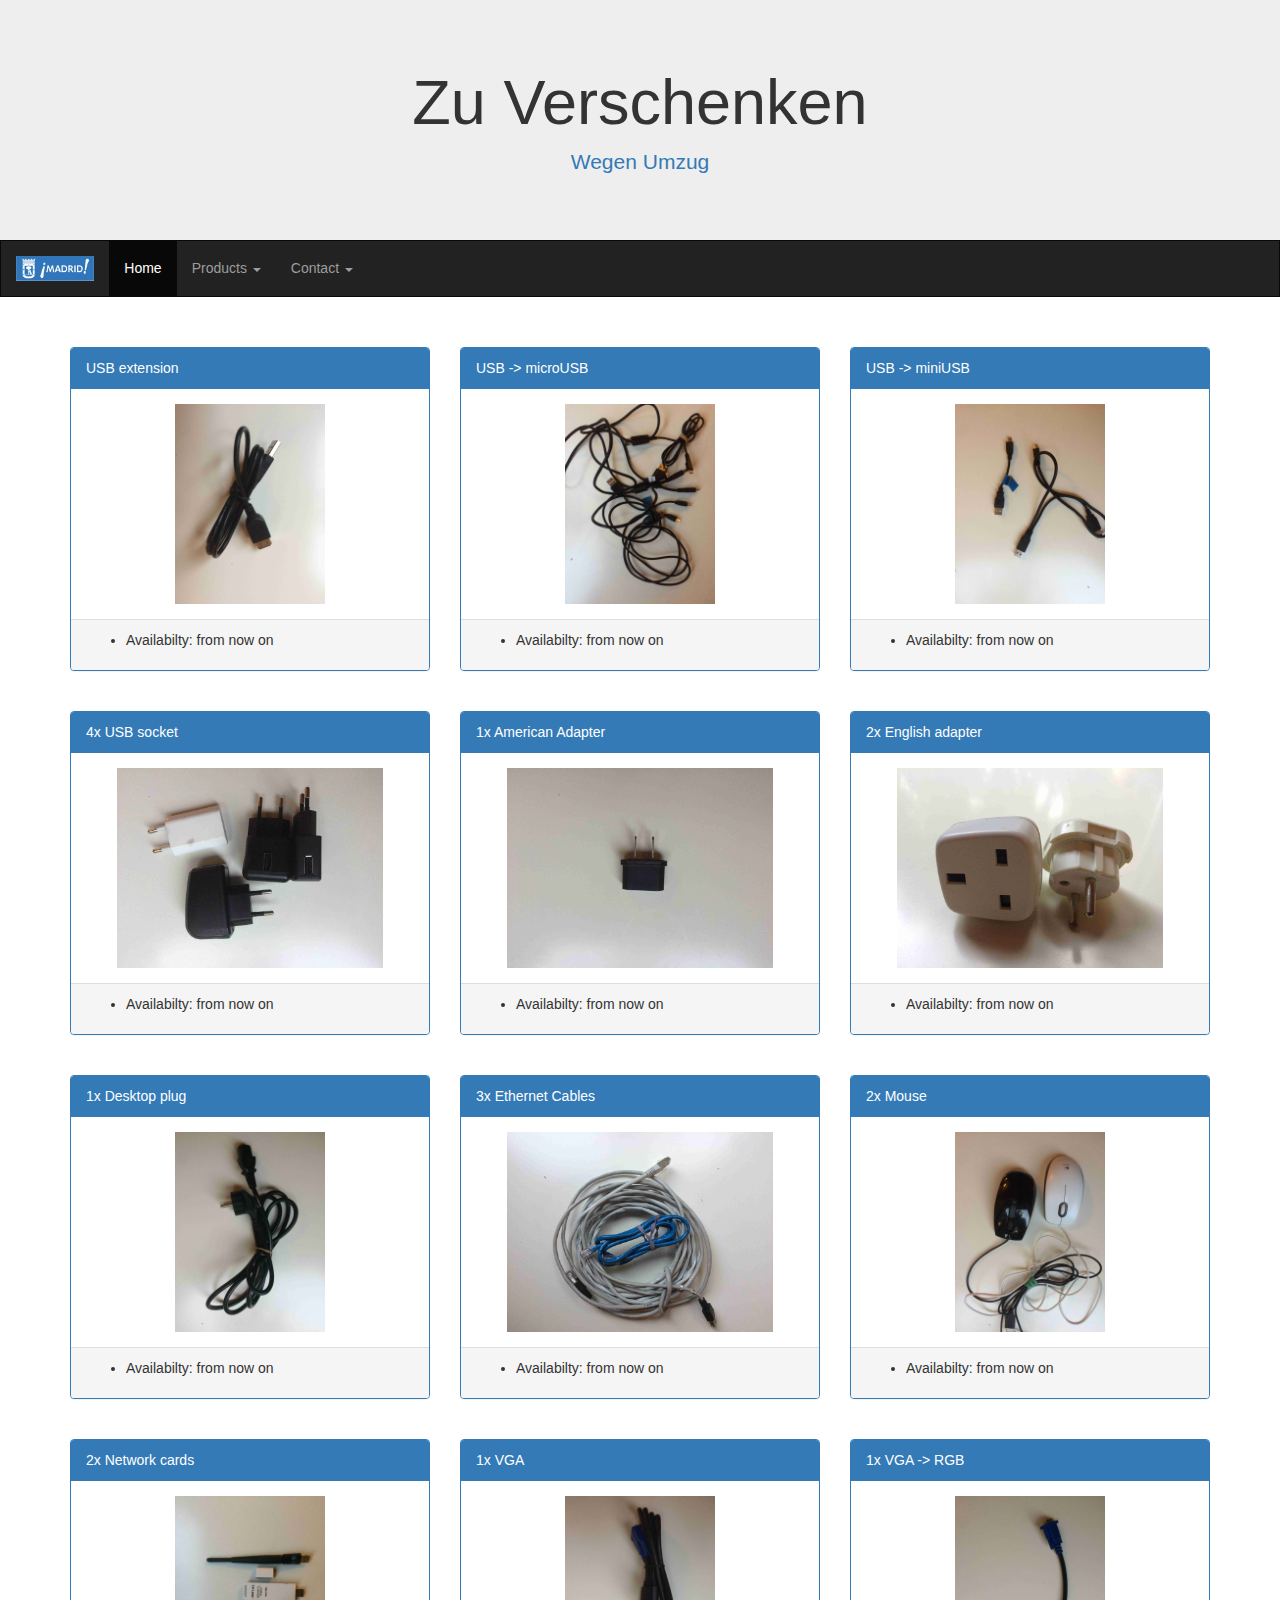
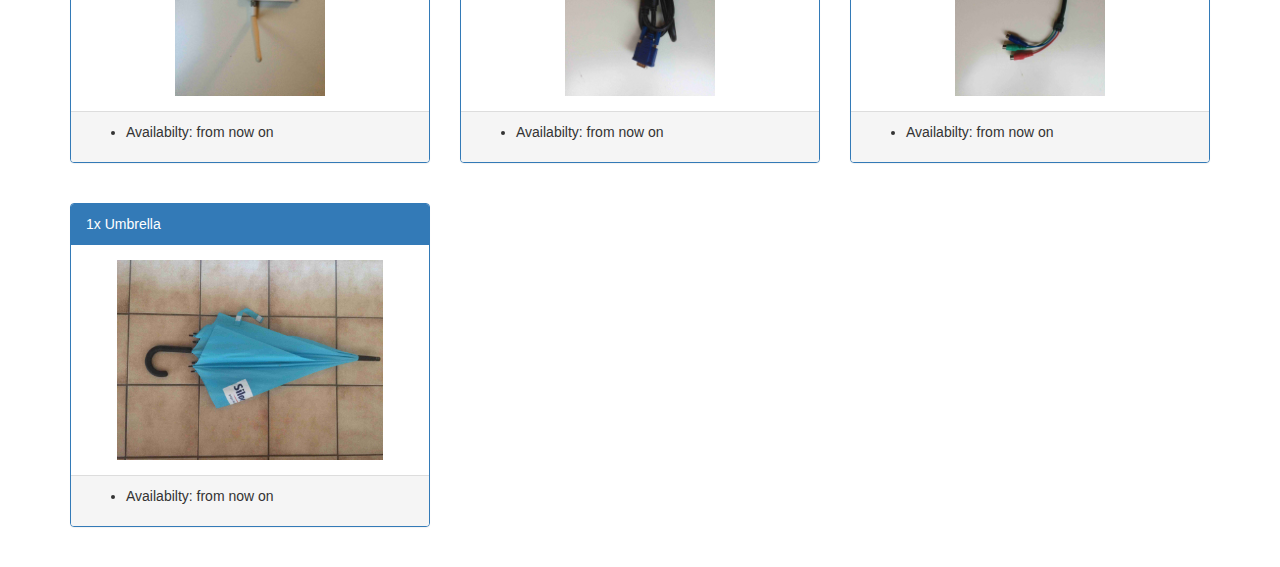
==== cablesandothers.html @ 97c39585 "first version" ====
<!DOCTYPE html>
<html lang="en">
<head>
  <title>I am moving out</title>
  <meta charset="utf-8">
  <meta name="viewport" content="width=device-width, initial-scale=1">
<!--  
  <link rel="stylesheet" href="css/bootstrap.min.css"/>
  <link rel="stylesheet" href="css/style.css" />
  <script src="js/bootstrap.min.js"></script>
  <script src="js/jquery.min.js"></script>
  <script src="js/javascript.js"> </script>
-->
  <link rel="stylesheet" href="https://maxcdn.bootstrapcdn.com/bootstrap/3.3.7/css/bootstrap.min.css"/> 
  <link rel="stylesheet" href="css/style.css" />
  <script src="https://ajax.googleapis.com/ajax/libs/jquery/3.2.1/jquery.min.js"></script>
  <script src="https://maxcdn.bootstrapcdn.com/bootstrap/3.3.7/js/bootstrap.min.js"></script>  
  <script src="js/javascript.js"> </script>

</head>
<body>
<div class="jumbotron">
  <div class="container text-center">
     <h1>Zu Verschenken</h1>
     <p>  
        <a href="https://goo.gl/maps/SgiB8LWUz9N2" 
           data-toogle="tooptip" title="My trip">Wegen Umzug</a>
     </p>


 </div>
</div>

<nav class="navbar navbar-inverse">
  <div class="container-fluid">
    <div class="navbar-header">
      <button type="button" class="navbar-toggle" data-toggle="collapse" data-target="#myNavbar">
        <span class="icon-bar"><!-- --></span>
        <span class="icon-bar"><!-- --></span>
        <span class="icon-bar"><!-- --></span>                        
      </button>
      <a class="navbar-brand" href="images/madrid.jpg">
          <img src="images/logo-madrid.jpg" data-toggle="tooltip" 
               title="GranVia"  style="height:25px" alt="My Logo">
      </a>
    </div>
    <div class="collapse navbar-collapse" id="myNavbar">
      <ul class="nav navbar-nav">
        <li class="active"><a  data-toggle="tooltip" title="Home"
            href="index.html">Home</a>
        </li>
	<li class="dropdown">
	   <a class="dropdown-toggle" data-toggle="dropdown" 
              title="Products"
              href="#">Products
	      <span class="caret"><!-- --></span></a>
	   <ul class="dropdown-menu">
	      <li><a href="#USB_extension">1x USB extension</a></li>
              <li><a href="#USB_microUSB">5x USB -> micro USB</a></li>
              <li><a href="#USB_miniUSB">2x USB -> mini USB</a></li>
	      <li><a href="#USB_sockets">4x USB sockets</a></li>
	      <li><a href="#american_adapter">1x American adapter</a></li>
	      <li><a href="#english_adapter">2x English adapter</a></li>
              <li><a href="#desktop_plug">1x Desktop plug</a></li>
	      <li><a href="#ethernet_cables">3x Ethernet cables</a></li>
	      <li><a href="#mouse">2x Mouse</a></li>
	      <li><a href="#network_cards">2x Network cards</a></li>
              <li><a href="#vga2rgb">1x VGA -> RGB</a></li>
	      <li><a href="#vga">1x VGA</a></li>
	      <li><a href="#umbrella">Umbrella</a></li>
	   </ul>
	</li>
	<li class="dropdown">
	   <a class="dropdown-toggle" data-toggle="dropdown" 
              title="Contact"
              href="#">Contact
	      <span class="caret"><!-- --></span></a>
	   <ul class="dropdown-menu">
	      <li><a>paulaperezrubio[at]gmail.com</a></li>
	      <li><a>paula.perez-rubio[at]ur.de</a></li>
	   </ul>
	</li>
      </ul>
    </div>
  </div>
</nav>

<div class="container">    
   <div class="row">
      <div class="col-sm-4">
	 <div class="panel panel-primary" id="USB_extension">
	    <div class="panel-heading" title="USB extension">USB extension</div>
	    <div class="panel-body">
	       <img src="images/cables/USB_extension.jpg" 
                    class="img-responsive" alt="NOimage">
	    </div>
	    <div class="panel-footer">
		 <ul>
		     <li>Availabilty: from now on</li>
 	         </ul>
	    </div> 
	 </div>
      </div> 
      <div class="col-sm-4">
	 <div class="panel panel-primary" id="USB_microUSB">
            <div class="panel-heading" title="USB microUSB">USB -> microUSB</div>
	    <div class="panel-body">
	       <img src="images/cables/USB_microUSB.jpg" 
                    class="img-responsive" alt="NOimage">
	    </div>
	    <div class="panel-footer">
		 <ul>
		     <li>Availabilty: from now on</li>
 	         </ul>
	    </div> 
	 </div>
      </div> 
      <div class="col-sm-4">
	 <div class="panel panel-primary" id="USB_miniUSB">
            <div class="panel-heading" title="Black stories">USB -> miniUSB</div>
	    <div class="panel-body">
	       <img src="images/cables/USB_miniUSB.jpg" 
                    class="img-responsive" alt="NOimage">
	    </div>
	    <div class="panel-footer">
		 <ul>
		     <li>Availabilty: from now on</li>
 	         </ul>
	    </div> 
	 </div>
      </div> 
   </div>
</div><br>

<div class="container">    
   <div class="row">
      <div class="col-sm-4">
	 <div class="panel panel-primary" id="USB_socket">
	    <div class="panel-heading" title="USB socket">4x USB socket</div>
	    <div class="panel-body">
	       <img src="images/cables/USB_socket.jpg" 
                    class="img-responsive" alt="NOimage">
	    </div>
	    <div class="panel-footer">
		 <ul>
		     <li>Availabilty: from now on</li>
 	         </ul>
	    </div> 
	 </div>
      </div> 
      <div class="col-sm-4">
	 <div class="panel panel-primary" id="american_adapter">
            <div class="panel-heading" title="American Adapter">1x American Adapter</div>
	    <div class="panel-body">
	       <img src="images/cables/american_adapter.jpg" 
                    class="img-responsive" alt="NOimage">
	    </div>
	    <div class="panel-footer">
		 <ul>
		     <li>Availabilty: from now on</li>
 	         </ul>
	    </div> 
	 </div>
      </div> 
      <div class="col-sm-4">
	 <div class="panel panel-primary" id="english_adapter">
            <div class="panel-heading" title="English adapter">2x English adapter</div>
	    <div class="panel-body">
	       <img src="images/cables/english_adapter.jpg" 
                    class="img-responsive" alt="NOimage">
	    </div>
	    <div class="panel-footer">
		 <ul>
		     <li>Availabilty: from now on</li>
 	         </ul>
	    </div> 
	 </div>
      </div> 
   </div>
</div><br>

<div class="container">    
   <div class="row">
      <div class="col-sm-4">
	 <div class="panel panel-primary" id="desktop_plug">
	    <div class="panel-heading" title="Desktop plug">1x Desktop plug</div>
	    <div class="panel-body">
	       <img src="images/cables/desktop_plug.jpg" 
                    class="img-responsive" alt="NOimage">
	    </div>
	    <div class="panel-footer">
		 <ul>
		     <li>Availabilty: from now on</li>
 	         </ul>
	    </div> 
	 </div>
      </div> 
      <div class="col-sm-4">
	 <div class="panel panel-primary" id="ethernet_cables">
            <div class="panel-heading" title="Ethernet Cables">3x Ethernet Cables</div>
	    <div class="panel-body">
	       <img src="images/cables/ethernet_cables.jpg" 
                    class="img-responsive" alt="NOimage">
	    </div>
	    <div class="panel-footer">
		 <ul>
		     <li>Availabilty: from now on</li>
 	         </ul>
	    </div> 
	 </div>
      </div> 
      <div class="col-sm-4">
	 <div class="panel panel-primary" id="mouse">
            <div class="panel-heading" title="Mouse">2x Mouse</div>
	    <div class="panel-body">
	       <img src="images/cables/mouse.jpg" 
                    class="img-responsive" alt="NOimage">
	    </div>
	    <div class="panel-footer">
		 <ul>
		     <li>Availabilty: from now on</li>
 	         </ul>
	    </div> 
	 </div>
      </div> 
   </div>
</div><br>

<div class="container">    
   <div class="row">
      <div class="col-sm-4">
	 <div class="panel panel-primary" id="network_cards">
	    <div class="panel-heading" title="Network cards">2x Network cards</div>
	    <div class="panel-body">
	       <img src="images/cables/network_cards.jpg" 
                    class="img-responsive" alt="NOimage">
	    </div>
	    <div class="panel-footer">
		 <ul>
		     <li>Availabilty: from now on</li>
 	         </ul>
	    </div> 
	 </div>
      </div> 
      <div class="col-sm-4">
	 <div class="panel panel-primary" id="vga">
            <div class="panel-heading" title="VGA">1x VGA</div>
	    <div class="panel-body">
	       <img src="images/cables/vga.jpg" 
                    class="img-responsive" alt="NOimage">
	    </div>
	    <div class="panel-footer">
		 <ul>
		     <li>Availabilty: from now on</li>
 	         </ul>
	    </div> 
	 </div>
      </div> 
      <div class="col-sm-4">
	 <div class="panel panel-primary" id="vga2rgb">
            <div class="panel-heading" title="VGA to RGB">1x VGA -> RGB</div>
	    <div class="panel-body">
	       <img src="images/cables/vga2rgb.jpg" 
                    class="img-responsive" alt="NOimage">
	    </div>
	    <div class="panel-footer">
		 <ul>
		     <li>Availabilty: from now on</li>
 	         </ul>
	    </div> 
	 </div>
      </div> 
   </div>
</div><br>

<div class="container">    
   <div class="row">
      <div class="col-sm-4">
	 <div class="panel panel-primary" id="umbrella">
            <div class="panel-heading" title="umbrella">1x Umbrella</div>
	    <div class="panel-body">
	       <img src="images/cables/umbrella.jpg" 
                    class="img-responsive" alt="NOimage">
	    </div>
	    <div class="panel-footer">
		 <ul>
		     <li>Availabilty: from now on</li>
 	         </ul>
	    </div> 
	 </div>
      </div> 
   </div>
</div><br>



</body>
</html>
---- css/style.css ----
/* Remove the navbar's default rounded borders and increase the bottom margin */ 
.navbar {
  margin-bottom: 50px;
  border-radius: 0;
}

/* Remove the jumbotron's default bottom margin */ 
.jumbotron {
  margin-bottom: 0;
}
   
/* Add a gray background color and some padding to the footer */
footer {
  background-color: #f2f2f2;
  padding: 25px;
}

img.img-responsive {
   margin-left:auto;
   margin-right:auto;
   display:block;
   max-height: 200px; !important
   max-width: 200px; !important
   padding-top:5px;
}

#container {
  position: relative; !important
}

#pic2 {
  position: absolute; !important
}

/* Center icon vertically in navigation bar*/
.navbar-nav > li > a  {
  line-height: 25px; 
}

.btn-font10 {
   font-size: 10pt;
}
---- css/style.css ----
/* Remove the navbar's default rounded borders and increase the bottom margin */ 
.navbar {
  margin-bottom: 50px;
  border-radius: 0;
}

/* Remove the jumbotron's default bottom margin */ 
.jumbotron {
  margin-bottom: 0;
}
   
/* Add a gray background color and some padding to the footer */
footer {
  background-color: #f2f2f2;
  padding: 25px;
}

img.img-responsive {
   margin-left:auto;
   margin-right:auto;
   display:block;
   max-height: 200px; !important
   max-width: 200px; !important
   padding-top:5px;
}

#container {
  position: relative; !important
}

#pic2 {
  position: absolute; !important
}

/* Center icon vertically in navigation bar*/
.navbar-nav > li > a  {
  line-height: 25px; 
}

.btn-font10 {
   font-size: 10pt;
}
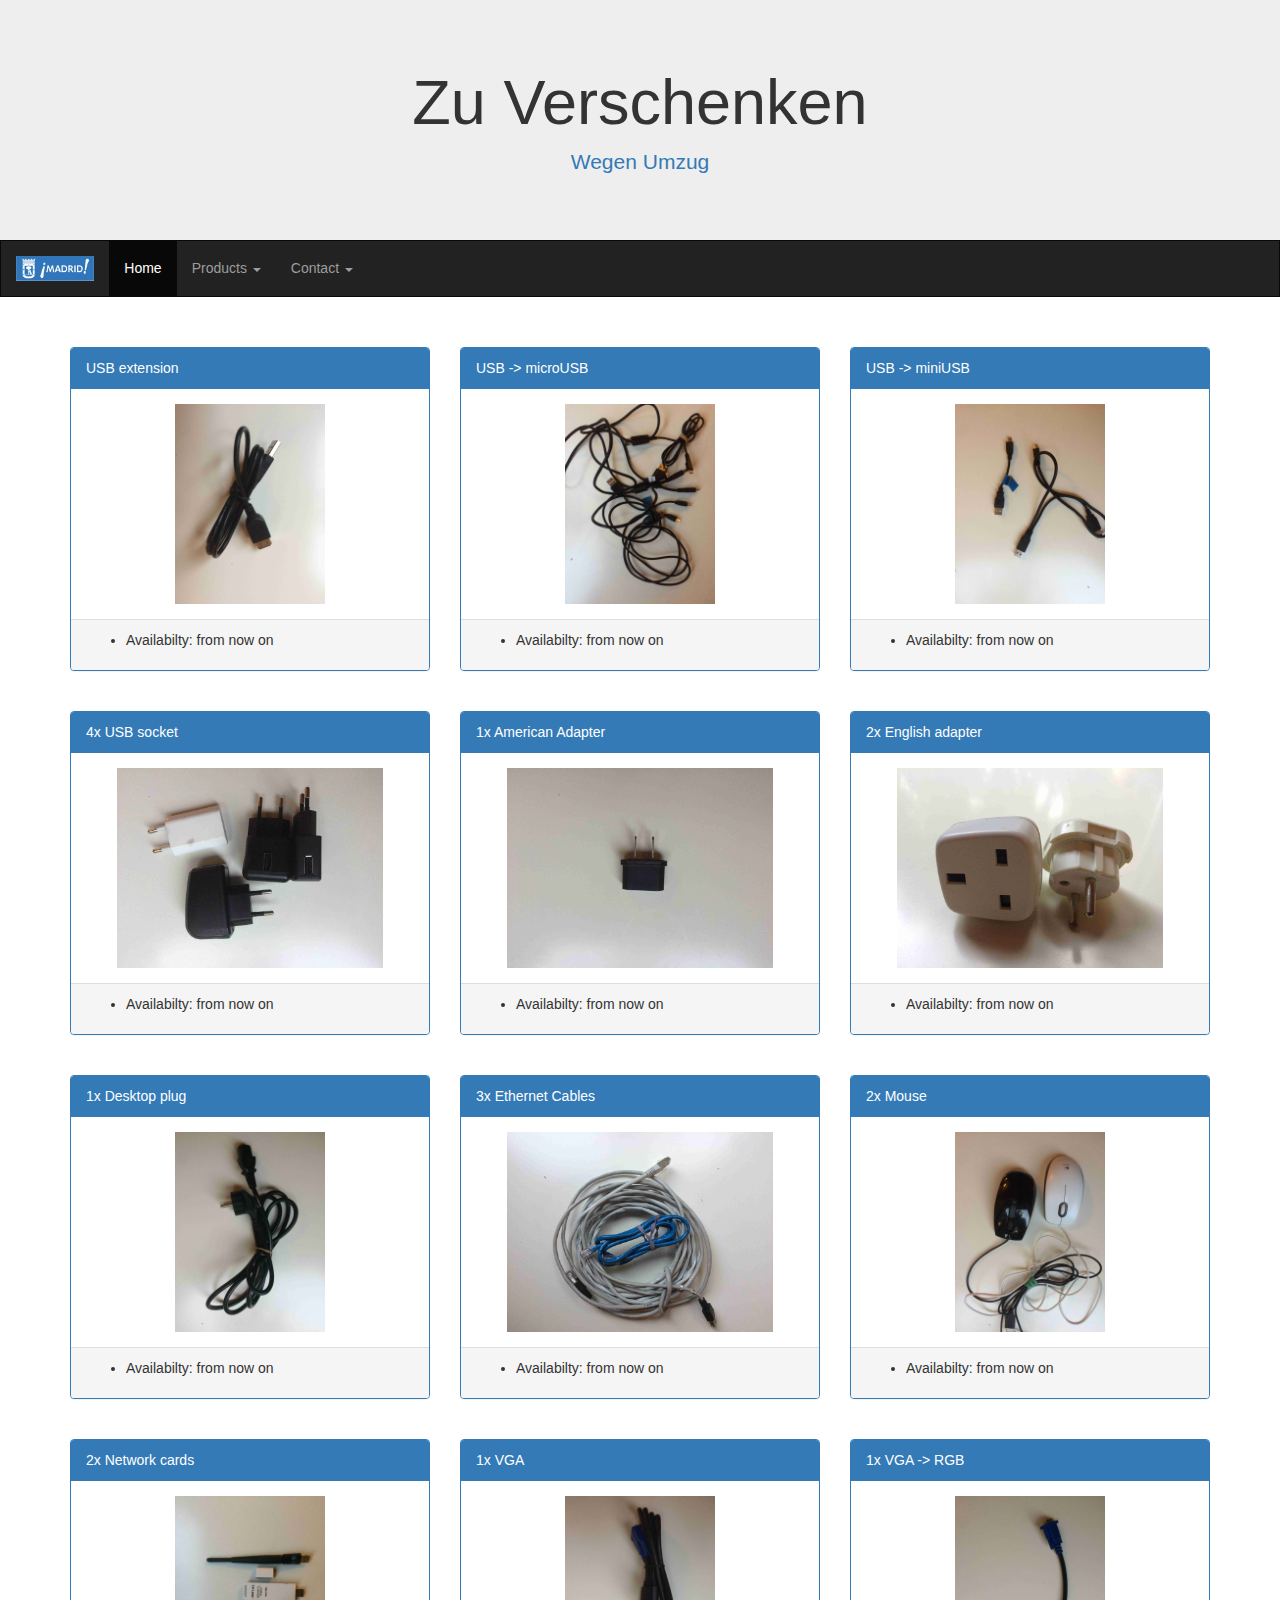
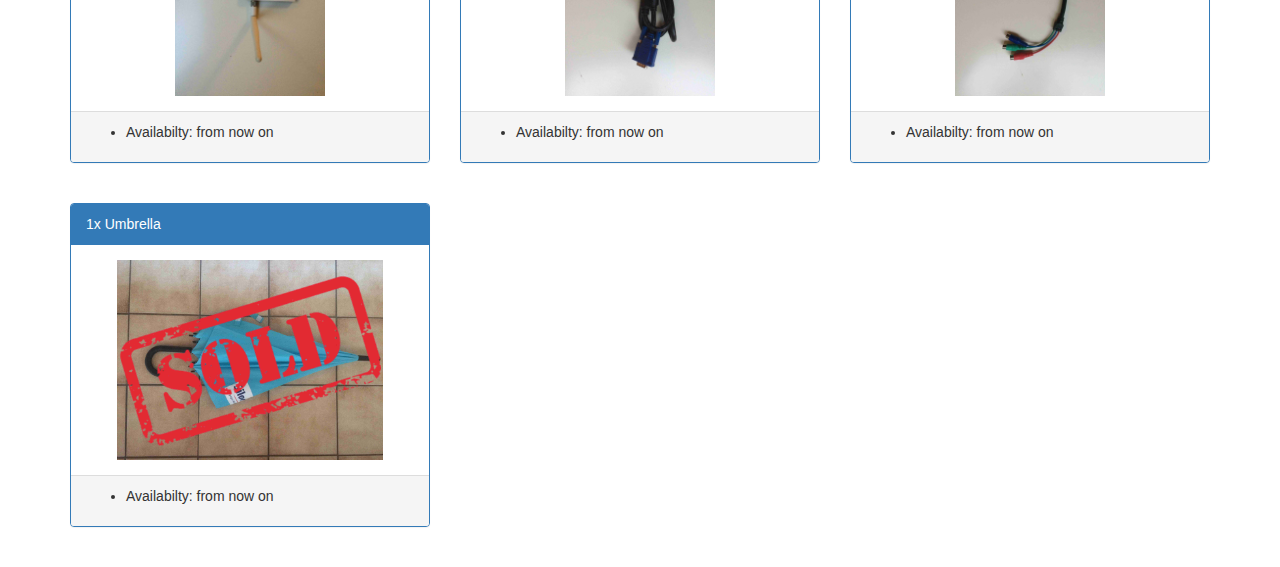
==== commit dfcda682: "umbrella_sold" ====
--- a/cablesandothers.html
+++ b/cablesandothers.html
@@ -91,7 +91,7 @@
 	 <div class="panel panel-primary" id="USB_extension">
 	    <div class="panel-heading" title="USB extension">USB extension</div>
 	    <div class="panel-body">
-	       <img src="images/cables/USB_extension.jpg" 
+	       <img src="images/cables/USB_extension.jpg" title="USB extension"
                     class="img-responsive" alt="NOimage">
 	    </div>
 	    <div class="panel-footer">
@@ -105,7 +105,7 @@
 	 <div class="panel panel-primary" id="USB_microUSB">
             <div class="panel-heading" title="USB microUSB">USB -> microUSB</div>
 	    <div class="panel-body">
-	       <img src="images/cables/USB_microUSB.jpg" 
+	       <img src="images/cables/USB_microUSB.jpg"  title="USB microUSB"
                     class="img-responsive" alt="NOimage">
 	    </div>
 	    <div class="panel-footer">
@@ -117,9 +117,9 @@
       </div> 
       <div class="col-sm-4">
 	 <div class="panel panel-primary" id="USB_miniUSB">
-            <div class="panel-heading" title="Black stories">USB -> miniUSB</div>
-	    <div class="panel-body">
-	       <img src="images/cables/USB_miniUSB.jpg" 
+            <div class="panel-heading" title="USB miniUSB">USB -> miniUSB</div>
+	    <div class="panel-body">
+	       <img src="images/cables/USB_miniUSB.jpg" title="USB miniUSB"
                     class="img-responsive" alt="NOimage">
 	    </div>
 	    <div class="panel-footer">
@@ -138,7 +138,7 @@
 	 <div class="panel panel-primary" id="USB_socket">
 	    <div class="panel-heading" title="USB socket">4x USB socket</div>
 	    <div class="panel-body">
-	       <img src="images/cables/USB_socket.jpg" 
+	       <img src="images/cables/USB_socket.jpg" title="USB socket"
                     class="img-responsive" alt="NOimage">
 	    </div>
 	    <div class="panel-footer">
@@ -152,7 +152,7 @@
 	 <div class="panel panel-primary" id="american_adapter">
             <div class="panel-heading" title="American Adapter">1x American Adapter</div>
 	    <div class="panel-body">
-	       <img src="images/cables/american_adapter.jpg" 
+	       <img src="images/cables/american_adapter.jpg" title="American Adapter"
                     class="img-responsive" alt="NOimage">
 	    </div>
 	    <div class="panel-footer">
@@ -166,7 +166,7 @@
 	 <div class="panel panel-primary" id="english_adapter">
             <div class="panel-heading" title="English adapter">2x English adapter</div>
 	    <div class="panel-body">
-	       <img src="images/cables/english_adapter.jpg" 
+	       <img src="images/cables/english_adapter.jpg" title="English adapter"
                     class="img-responsive" alt="NOimage">
 	    </div>
 	    <div class="panel-footer">
@@ -185,7 +185,7 @@
 	 <div class="panel panel-primary" id="desktop_plug">
 	    <div class="panel-heading" title="Desktop plug">1x Desktop plug</div>
 	    <div class="panel-body">
-	       <img src="images/cables/desktop_plug.jpg" 
+	       <img src="images/cables/desktop_plug.jpg" title="Desktop plug"
                     class="img-responsive" alt="NOimage">
 	    </div>
 	    <div class="panel-footer">
@@ -199,7 +199,7 @@
 	 <div class="panel panel-primary" id="ethernet_cables">
             <div class="panel-heading" title="Ethernet Cables">3x Ethernet Cables</div>
 	    <div class="panel-body">
-	       <img src="images/cables/ethernet_cables.jpg" 
+	       <img src="images/cables/ethernet_cables.jpg" title="Ethernet Cables"
                     class="img-responsive" alt="NOimage">
 	    </div>
 	    <div class="panel-footer">
@@ -213,7 +213,7 @@
 	 <div class="panel panel-primary" id="mouse">
             <div class="panel-heading" title="Mouse">2x Mouse</div>
 	    <div class="panel-body">
-	       <img src="images/cables/mouse.jpg" 
+	       <img src="images/cables/mouse.jpg" title="Mouse"
                     class="img-responsive" alt="NOimage">
 	    </div>
 	    <div class="panel-footer">
@@ -232,7 +232,7 @@
 	 <div class="panel panel-primary" id="network_cards">
 	    <div class="panel-heading" title="Network cards">2x Network cards</div>
 	    <div class="panel-body">
-	       <img src="images/cables/network_cards.jpg" 
+	       <img src="images/cables/network_cards.jpg" title="Network cards"
                     class="img-responsive" alt="NOimage">
 	    </div>
 	    <div class="panel-footer">
@@ -246,7 +246,7 @@
 	 <div class="panel panel-primary" id="vga">
             <div class="panel-heading" title="VGA">1x VGA</div>
 	    <div class="panel-body">
-	       <img src="images/cables/vga.jpg" 
+	       <img src="images/cables/vga.jpg" title="VGA"
                     class="img-responsive" alt="NOimage">
 	    </div>
 	    <div class="panel-footer">
@@ -260,7 +260,7 @@
 	 <div class="panel panel-primary" id="vga2rgb">
             <div class="panel-heading" title="VGA to RGB">1x VGA -> RGB</div>
 	    <div class="panel-body">
-	       <img src="images/cables/vga2rgb.jpg" 
+	       <img src="images/cables/vga2rgb.jpg" title="VGA to RGB"
                     class="img-responsive" alt="NOimage">
 	    </div>
 	    <div class="panel-footer">
@@ -279,7 +279,7 @@
 	 <div class="panel panel-primary" id="umbrella">
             <div class="panel-heading" title="umbrella">1x Umbrella</div>
 	    <div class="panel-body">
-	       <img src="images/cables/umbrella.jpg" 
+	       <img src="images/cables/umbrella_sold.jpg" title="umbrella"
                     class="img-responsive" alt="NOimage">
 	    </div>
 	    <div class="panel-footer">
